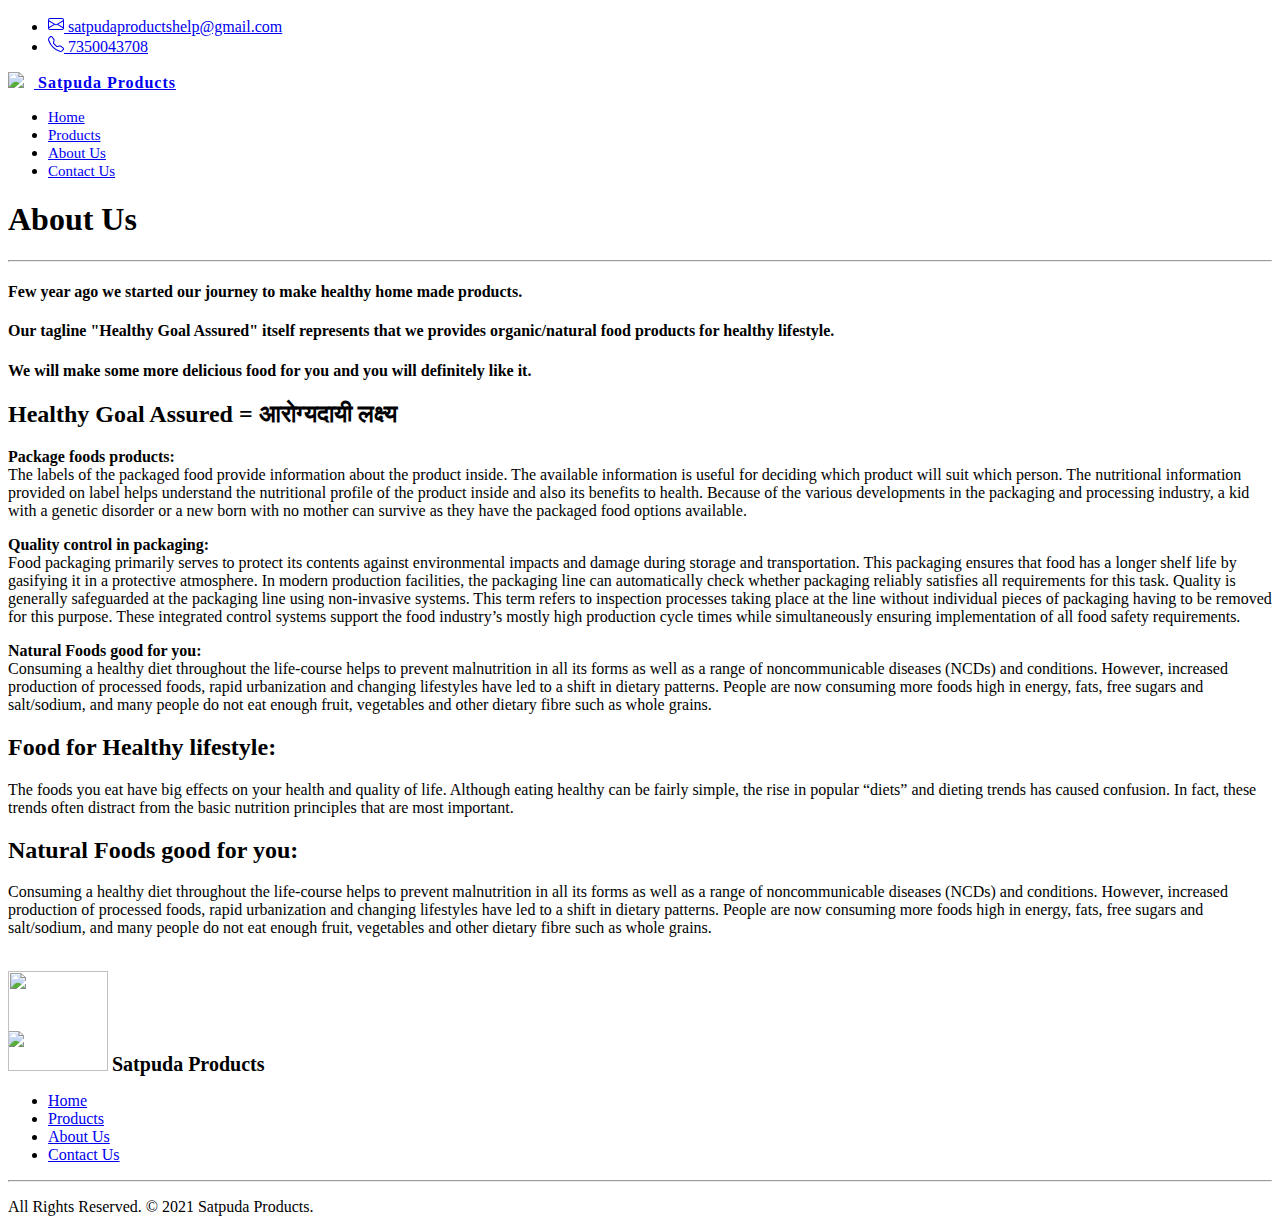
==== about.html @ 6eb0461f "Add files via upload" ====
<!doctype html>
<html lang="en">
<head>
    <!-- Required meta tags -->
    <meta charset="utf-8">
    <meta name="viewport" content="width=device-width, initial-scale=1">

    <title>About Us</title>

    <!-- Bootstrap CSS -->
    <link href="css/bootstrap.min.css" rel="stylesheet">
    <link rel="stylesheet" type="text/css" href="css/style.css">
</head>
<body class="bg-light">

    <nav class="py-0 bg-light border-bottom">
      <div class="container d-flex flex-wrap justify-content-end">
        <ul class="nav py-0">
            <li class="nav-item">
                <a href="#" class="nav-link link-dark px-2">
                    <svg xmlns="http://www.w3.org/2000/svg" width="16" height="16" fill="currentColor" class="bi bi-envelope" viewBox="0 0 16 16">
                        <path d="M0 4a2 2 0 0 1 2-2h12a2 2 0 0 1 2 2v8a2 2 0 0 1-2 2H2a2 2 0 0 1-2-2V4zm2-1a1 1 0 0 0-1 1v.217l7 4.2 7-4.2V4a1 1 0 0 0-1-1H2zm13 2.383-4.758 2.855L15 11.114v-5.73zm-.034 6.878L9.271 8.82 8 9.583 6.728 8.82l-5.694 3.44A1 1 0 0 0 2 13h12a1 1 0 0 0 .966-.739zM1 11.114l4.758-2.876L1 5.383v5.73z"/>
                    </svg> satpudaproductshelp@gmail.com
                </a>
            </li>
            <li class="nav-item">
                <a href="#" class="nav-link link-dark px-2">
                    <svg xmlns="http://www.w3.org/2000/svg" width="16" height="16" fill="currentColor" class="bi bi-telephone" viewBox="0 0 16 16">
                      <path d="M3.654 1.328a.678.678 0 0 0-1.015-.063L1.605 2.3c-.483.484-.661 1.169-.45 1.77a17.568 17.568 0 0 0 4.168 6.608 17.569 17.569 0 0 0 6.608 4.168c.601.211 1.286.033 1.77-.45l1.034-1.034a.678.678 0 0 0-.063-1.015l-2.307-1.794a.678.678 0 0 0-.58-.122l-2.19.547a1.745 1.745 0 0 1-1.657-.459L5.482 8.062a1.745 1.745 0 0 1-.46-1.657l.548-2.19a.678.678 0 0 0-.122-.58L3.654 1.328zM1.884.511a1.745 1.745 0 0 1 2.612.163L6.29 2.98c.329.423.445.974.315 1.494l-.547 2.19a.678.678 0 0 0 .178.643l2.457 2.457a.678.678 0 0 0 .644.178l2.189-.547a1.745 1.745 0 0 1 1.494.315l2.306 1.794c.829.645.905 1.87.163 2.611l-1.034 1.034c-.74.74-1.846 1.065-2.877.702a18.634 18.634 0 0 1-7.01-4.42 18.634 18.634 0 0 1-4.42-7.009c-.362-1.03-.037-2.137.703-2.877L1.885.511z"/>
                    </svg> 7350043708
                </a>
            </li>
        </ul>
      </div>
    </nav>
    <header class="py-2 mb-0 border-bottom bg-success">
      <div class="container d-flex flex-wrap justify-content-center">
        <a href="/" class="d-flex align-items-center mb-3 mb-lg-0 me-lg-auto text-dark text-decoration-none">
          <!-- <svg class="bi me-2" width="40" height="32"><use xlink:href="#bootstrap"/></svg> -->
          <img src="img/logo.png" class="img-fluid" style="width: 40px; margin-right: 10px;">
          <span class="fs-4 text-white" style="font-weight: 600; letter-spacing: 1px;">Satpuda Products</span>
        </a>
        <ul class="nav nav-pills">
            <li class="nav-item link p-0 mx-0"><a style="font-size: 15px;" href="index.html" class="nav-link text-white" aria-current="page">Home</a></li>
            <li class="nav-item link p-0 mx-0"><a style="font-size: 15px;" href="products.html" class="nav-link text-white">Products</a></li>
            <li class="nav-item link p-0 mx-0"><a style="font-size: 15px;" href="about.html" class="nav-link text-white active">About Us</a></li>
            <li class="nav-item link p-0 mx-0"><a style="font-size: 15px;" href="contact.html" class="nav-link text-white">Contact Us</a></li>
        </ul>
      </div>
    </header>
  
    <main class="container bg-light px-4 pt-5">
        <h1 class="mb-4">About Us</h1>
        <hr class="col-3 col-md-2 mb-5">

        <h4 class="mb-3">Few year ago we started our journey to make healthy home made products.</h4>
        <h4 class="my-3">Our tagline "Healthy Goal Assured" itself represents that we provides organic/natural food products for healthy lifestyle.</h4>
        <h4 class="my-3">We will make some more delicious food for you and you will definitely like it.</h4>

        <h2 class="my-4">Healthy Goal Assured = आरोग्यदायी लक्ष्य</h2>

        <p class="fs-5">
            <b>Package foods products:</b><br>
            The labels of the packaged food provide information about the product inside. The available information is useful for deciding which product will suit which person. The nutritional information provided on label helps understand the nutritional profile of the product inside and also its benefits to health. Because of the various developments in the packaging and processing industry, a kid with a genetic disorder or a new born with no mother can survive as they have the packaged food options available.
        </p>

        <p class="fs-5">
            <b>Quality control in packaging:</b><br>
            Food packaging primarily serves to protect its contents against environmental impacts and damage during storage and transportation. This packaging ensures that food has a longer shelf life by gasifying it in a protective atmosphere. In modern production facilities, the packaging line can automatically check whether packaging reliably satisfies all requirements for this task. Quality is generally safeguarded at the packaging line using non-invasive systems. This term refers to inspection processes taking place at the line without individual pieces of packaging having to be removed for this purpose. These integrated control systems support the food industry’s mostly high production cycle times while simultaneously ensuring implementation of all food safety requirements.
        </p>

        <p class="fs-5">
            <b>Natural Foods good for you:</b><br>
            Consuming a healthy diet throughout the life-course helps to prevent malnutrition in all its forms as well as a range of noncommunicable diseases (NCDs) and conditions. However, increased production of processed foods, rapid urbanization and changing lifestyles have led to a shift in dietary patterns. People are now consuming more foods high in energy, fats, free sugars and salt/sodium, and many people do not eat enough fruit, vegetables and other dietary fibre such as whole grains.
        </p>

        <div class="row g-5 mt-4">
            <div class="col-md-6 bg-white pt-3">
                <h2>Food for Healthy lifestyle:</h2>
                <p>The foods you eat have big effects on your health and quality of life.
                Although eating healthy can be fairly simple, the rise in popular “diets” and dieting trends has caused confusion.
                In fact, these trends often distract from the basic nutrition principles that are most important.</p>
            </div>

            <div class="col-md-6 bg-white pt-3">
                <h2>Natural Foods good for you:</h2>
                <p>Consuming a healthy diet throughout the life-course helps to prevent malnutrition in all its forms as well as a range of noncommunicable diseases (NCDs) and conditions. However, increased production of processed foods, rapid urbanization and changing lifestyles have led to a shift in dietary patterns. People are now consuming more foods high in energy, fats, free sugars and salt/sodium, and many people do not eat enough fruit, vegetables and other dietary fibre such as whole grains.</p>
            </div>
        </div>
    </main>

    <img src="img/mountain.png" style="width: 100%; margin-top: -90px !important; margin-bottom: -80px !important;" class="img-fluid m-0">

    <footer class="container-fluid pt-4 pb-2">
        <div class="container">
            <div class="row justify-content-center">
                <div class="col-12 text-center">
                    <img class="img-fluid mb-2" src="img/logo.png" alt="" width="100" height="100">
                    <small class="d-block mb-3 text-success" style="font-weight: 600; font-size: 20px;">Satpuda Products</small>
                    <!-- <small class="d-block mb-3 text-muted" style="font-weight: 600;">&copy; 2021 SATPUDA PRODUCTS</small> -->
                </div>
                <div class="col-12 col-md">
                    <ul class="nav justify-content-center">
                        <li class="nav-item">
                            <a class="nav-link active" aria-current="page" href="index.html">Home</a>
                        </li>
                        <li class="nav-item">
                            <a class="nav-link" aria-current="page" href="products.html">Products</a>
                        </li>
                        <li class="nav-item">
                            <a class="nav-link" aria-current="page" href="about.html">About Us</a>
                        </li>
                        <li class="nav-item">
                            <a class="nav-link" aria-current="page" href="contact.html">Contact Us</a>
                        </li>
                    </ul>
                </div>
            </div> 
        </div>
        <hr>
        <p class="text-center mb-2">All Rights Reserved. &copy; 2021 Satpuda Products.</p>
    </footer>

    <!-- Popper and Bootstrap JS -->
    <script src="js/popper.min.js"></script>
    <script src="js/bootstrap.min.js"></script>
</body>
</html>
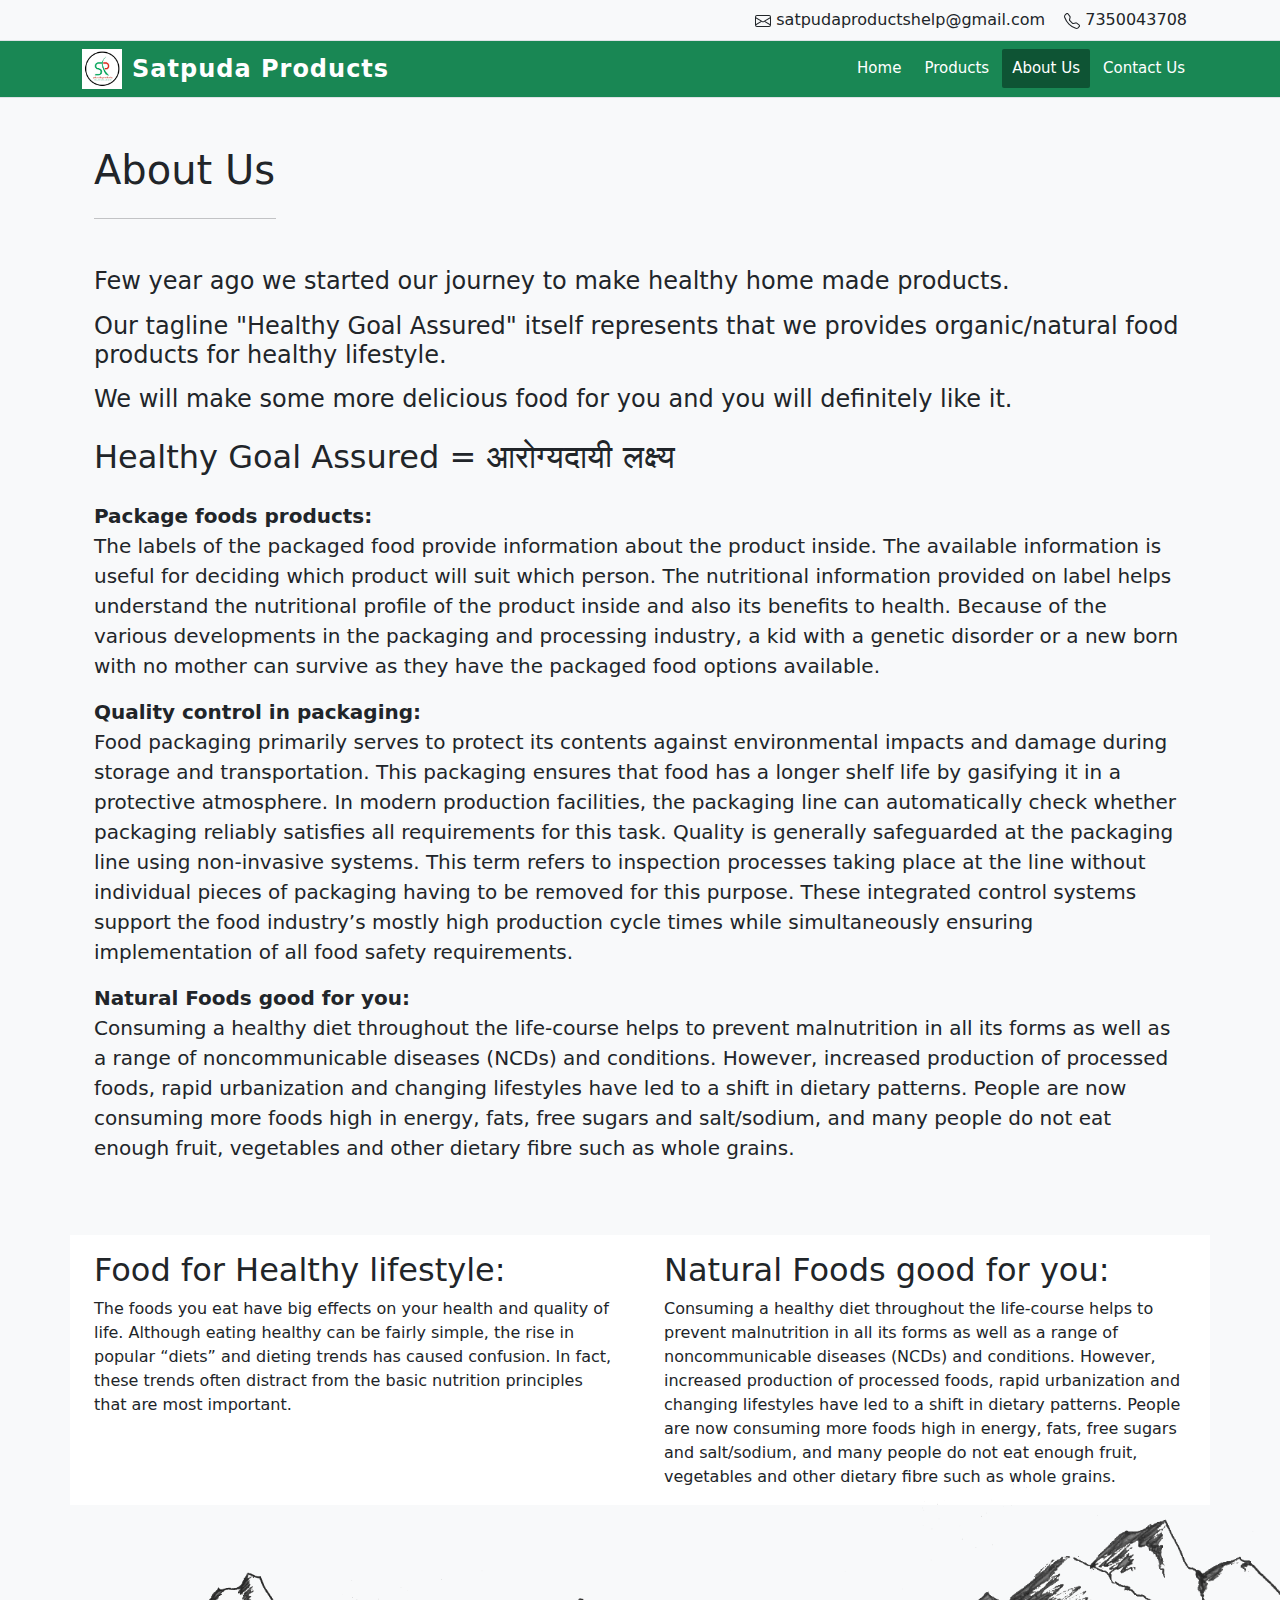
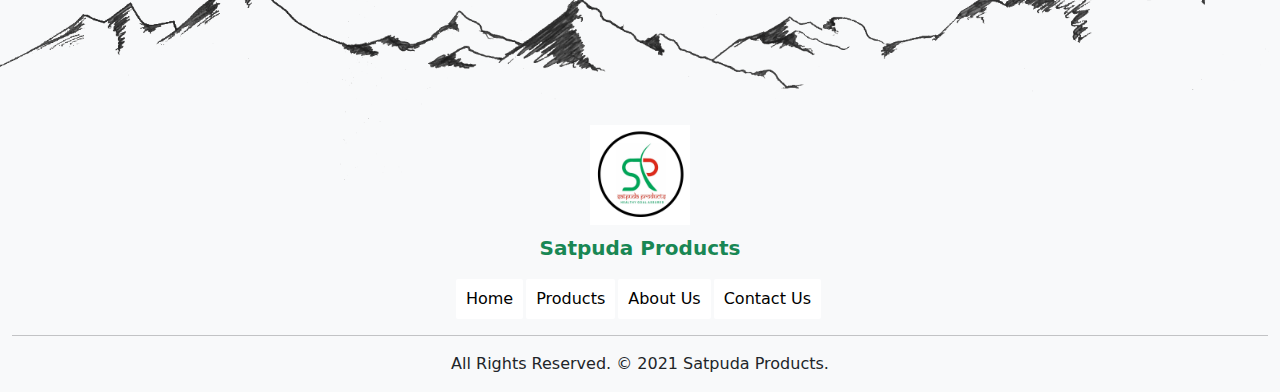
==== commit 6220f39d: "call4" ====
--- a/about.html
+++ b/about.html
@@ -17,14 +17,14 @@
       <div class="container d-flex flex-wrap justify-content-end">
         <ul class="nav py-0">
             <li class="nav-item">
-                <a href="#" class="nav-link link-dark px-2">
+                <a href="mailto:satpudaproductshelp@gmail.com" class="nav-link link-dark px-2">
                     <svg xmlns="http://www.w3.org/2000/svg" width="16" height="16" fill="currentColor" class="bi bi-envelope" viewBox="0 0 16 16">
                         <path d="M0 4a2 2 0 0 1 2-2h12a2 2 0 0 1 2 2v8a2 2 0 0 1-2 2H2a2 2 0 0 1-2-2V4zm2-1a1 1 0 0 0-1 1v.217l7 4.2 7-4.2V4a1 1 0 0 0-1-1H2zm13 2.383-4.758 2.855L15 11.114v-5.73zm-.034 6.878L9.271 8.82 8 9.583 6.728 8.82l-5.694 3.44A1 1 0 0 0 2 13h12a1 1 0 0 0 .966-.739zM1 11.114l4.758-2.876L1 5.383v5.73z"/>
                     </svg> satpudaproductshelp@gmail.com
                 </a>
             </li>
             <li class="nav-item">
-                <a href="#" class="nav-link link-dark px-2">
+                <a href="tel:+917350043708" class="nav-link link-dark px-2">
                     <svg xmlns="http://www.w3.org/2000/svg" width="16" height="16" fill="currentColor" class="bi bi-telephone" viewBox="0 0 16 16">
                       <path d="M3.654 1.328a.678.678 0 0 0-1.015-.063L1.605 2.3c-.483.484-.661 1.169-.45 1.77a17.568 17.568 0 0 0 4.168 6.608 17.569 17.569 0 0 0 6.608 4.168c.601.211 1.286.033 1.77-.45l1.034-1.034a.678.678 0 0 0-.063-1.015l-2.307-1.794a.678.678 0 0 0-.58-.122l-2.19.547a1.745 1.745 0 0 1-1.657-.459L5.482 8.062a1.745 1.745 0 0 1-.46-1.657l.548-2.19a.678.678 0 0 0-.122-.58L3.654 1.328zM1.884.511a1.745 1.745 0 0 1 2.612.163L6.29 2.98c.329.423.445.974.315 1.494l-.547 2.19a.678.678 0 0 0 .178.643l2.457 2.457a.678.678 0 0 0 .644.178l2.189-.547a1.745 1.745 0 0 1 1.494.315l2.306 1.794c.829.645.905 1.87.163 2.611l-1.034 1.034c-.74.74-1.846 1.065-2.877.702a18.634 18.634 0 0 1-7.01-4.42 18.634 18.634 0 0 1-4.42-7.009c-.362-1.03-.037-2.137.703-2.877L1.885.511z"/>
                     </svg> 7350043708
@@ -125,4 +125,4 @@
     <script src="js/popper.min.js"></script>
     <script src="js/bootstrap.min.js"></script>
 </body>
-</html>+</html>
--- a/css/style.css
+++ b/css/style.css
@@ -0,0 +1,43 @@
+
+
+.btn {
+    box-shadow: none !important;
+}
+
+.nav-link {
+    padding: 8px 10px 8px 10px;
+    border-radius: 2px !important;
+    margin-right: 3px;
+}
+
+.nav-link.active {
+    background: #0e5434 !important;
+    border-radius: 5px;
+}
+
+.nav-link:hover {
+    background: #0e5434;
+    border-radius: 5px;
+}
+
+
+footer .nav-link, footer .nav-link.active {
+    background: #fff !important;
+    color: #000;
+}
+
+/*!----: Parrallax :----!*/
+
+.parrallax {
+    position: relative;
+    text-align: center;
+    -webkit-background-size: cover;
+    background-size: cover;
+    background-attachment: fixed;
+    background-position: center;
+    background-repeat: no-repeat;
+}
+
+a {
+    text-decoration: none !important;
+} 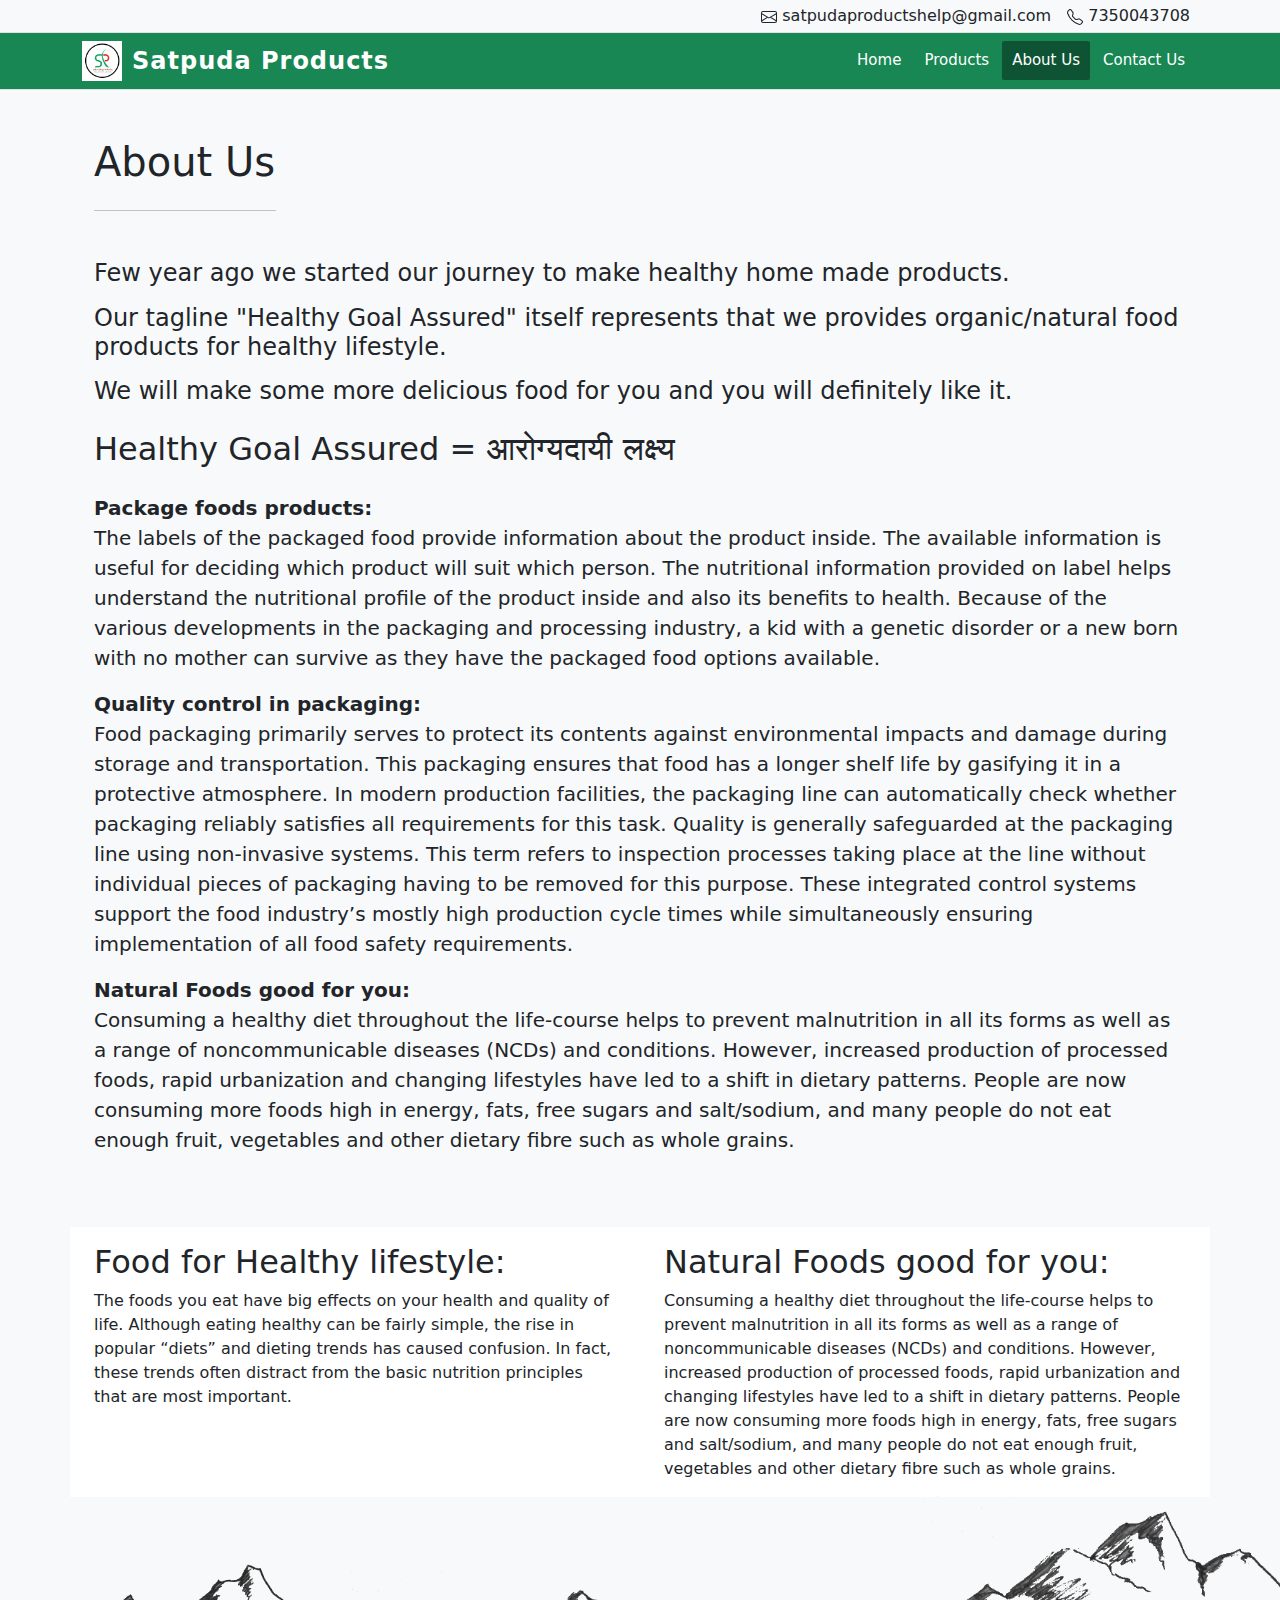
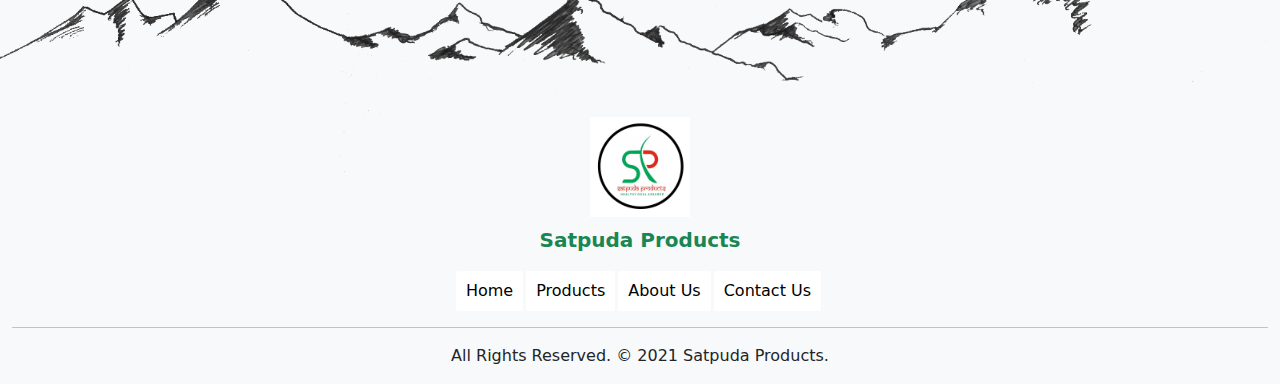
==== commit dc91c6b0: "call13" ====
--- a/about.html
+++ b/about.html
@@ -16,15 +16,15 @@
     <nav class="py-0 bg-light border-bottom">
       <div class="container d-flex flex-wrap justify-content-end">
         <ul class="nav py-0">
-            <li class="nav-item">
-                <a href="mailto:satpudaproductshelp@gmail.com" class="nav-link link-dark px-2">
+            <li class="nav-item py-1">
+                <a href="mailto:satpudaproductshelp@gmail.com" class="link-dark px-2">
                     <svg xmlns="http://www.w3.org/2000/svg" width="16" height="16" fill="currentColor" class="bi bi-envelope" viewBox="0 0 16 16">
                         <path d="M0 4a2 2 0 0 1 2-2h12a2 2 0 0 1 2 2v8a2 2 0 0 1-2 2H2a2 2 0 0 1-2-2V4zm2-1a1 1 0 0 0-1 1v.217l7 4.2 7-4.2V4a1 1 0 0 0-1-1H2zm13 2.383-4.758 2.855L15 11.114v-5.73zm-.034 6.878L9.271 8.82 8 9.583 6.728 8.82l-5.694 3.44A1 1 0 0 0 2 13h12a1 1 0 0 0 .966-.739zM1 11.114l4.758-2.876L1 5.383v5.73z"/>
                     </svg> satpudaproductshelp@gmail.com
                 </a>
             </li>
-            <li class="nav-item">
-                <a href="tel:+917350043708" class="nav-link link-dark px-2">
+            <li class="nav-item py-1">
+                <a href="tel:+917350043708" class="link-dark px-2">
                     <svg xmlns="http://www.w3.org/2000/svg" width="16" height="16" fill="currentColor" class="bi bi-telephone" viewBox="0 0 16 16">
                       <path d="M3.654 1.328a.678.678 0 0 0-1.015-.063L1.605 2.3c-.483.484-.661 1.169-.45 1.77a17.568 17.568 0 0 0 4.168 6.608 17.569 17.569 0 0 0 6.608 4.168c.601.211 1.286.033 1.77-.45l1.034-1.034a.678.678 0 0 0-.063-1.015l-2.307-1.794a.678.678 0 0 0-.58-.122l-2.19.547a1.745 1.745 0 0 1-1.657-.459L5.482 8.062a1.745 1.745 0 0 1-.46-1.657l.548-2.19a.678.678 0 0 0-.122-.58L3.654 1.328zM1.884.511a1.745 1.745 0 0 1 2.612.163L6.29 2.98c.329.423.445.974.315 1.494l-.547 2.19a.678.678 0 0 0 .178.643l2.457 2.457a.678.678 0 0 0 .644.178l2.189-.547a1.745 1.745 0 0 1 1.494.315l2.306 1.794c.829.645.905 1.87.163 2.611l-1.034 1.034c-.74.74-1.846 1.065-2.877.702a18.634 18.634 0 0 1-7.01-4.42 18.634 18.634 0 0 1-4.42-7.009c-.362-1.03-.037-2.137.703-2.877L1.885.511z"/>
                     </svg> 7350043708
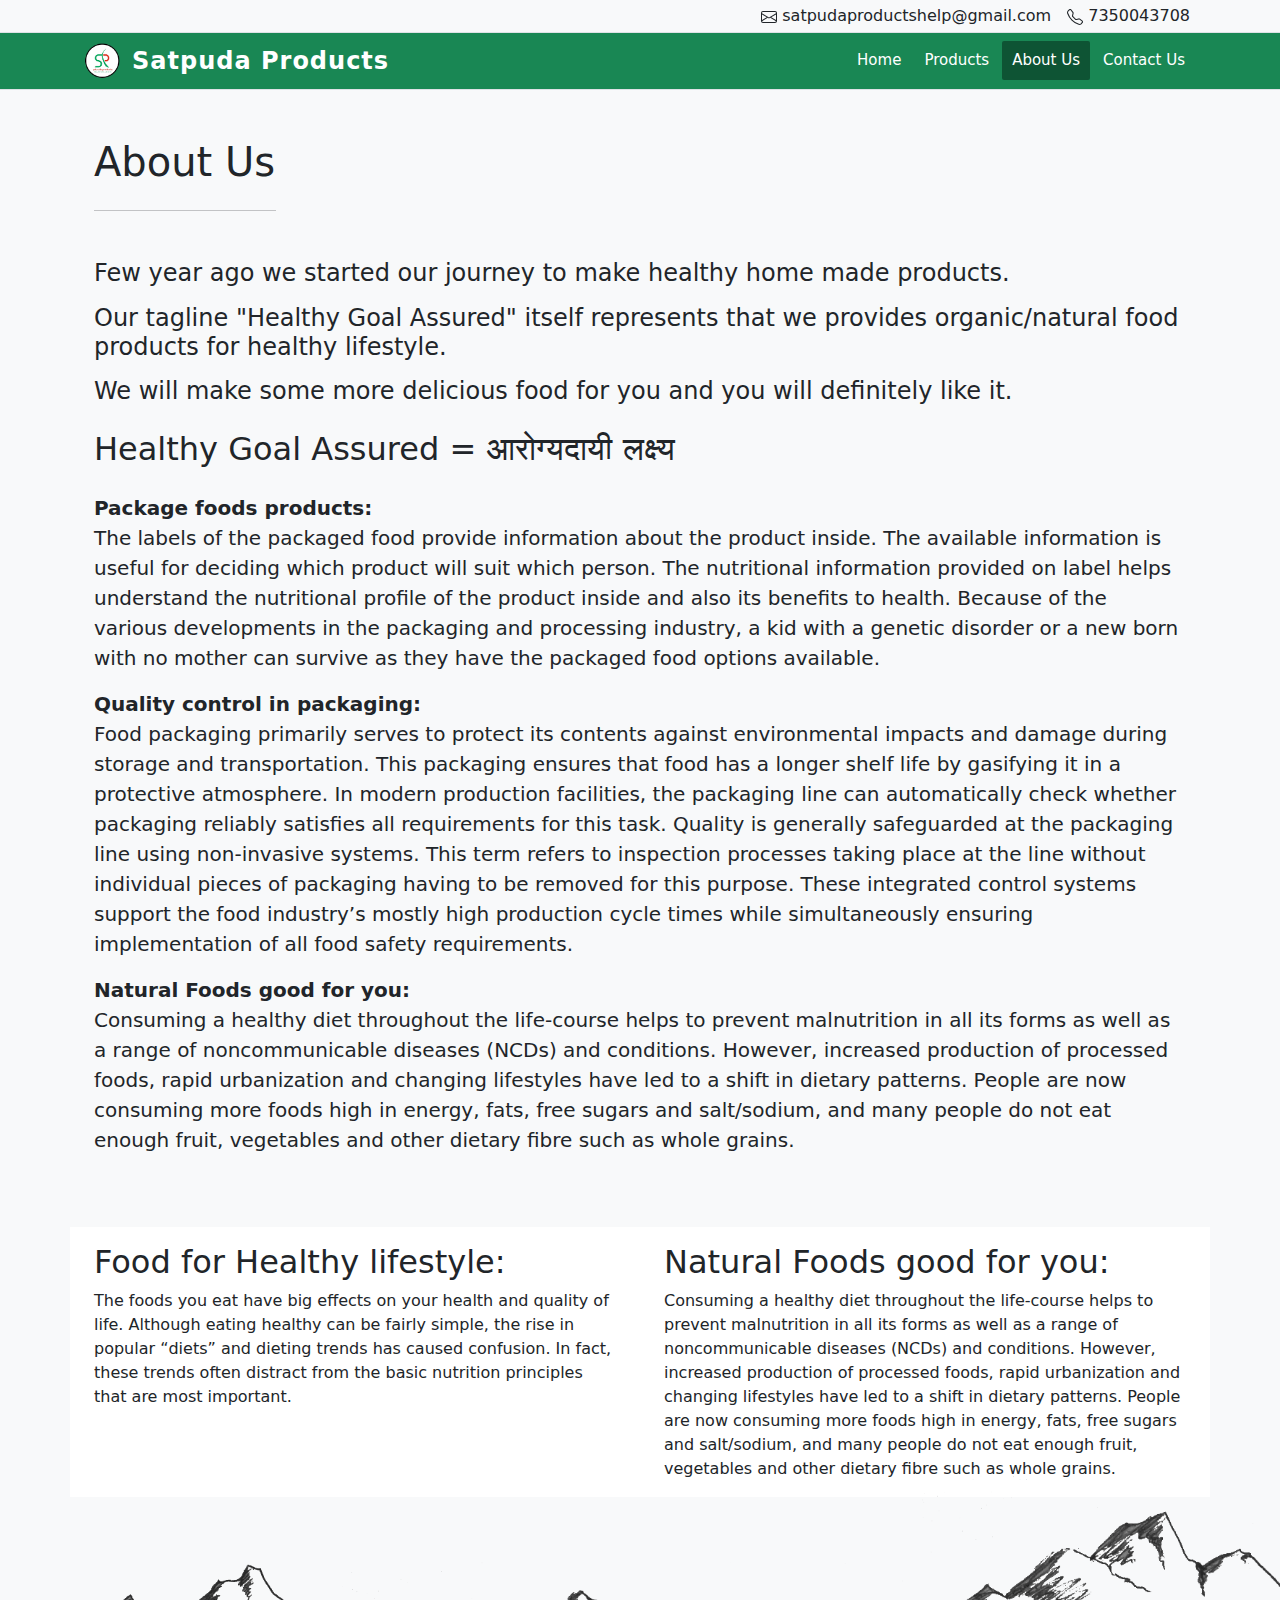
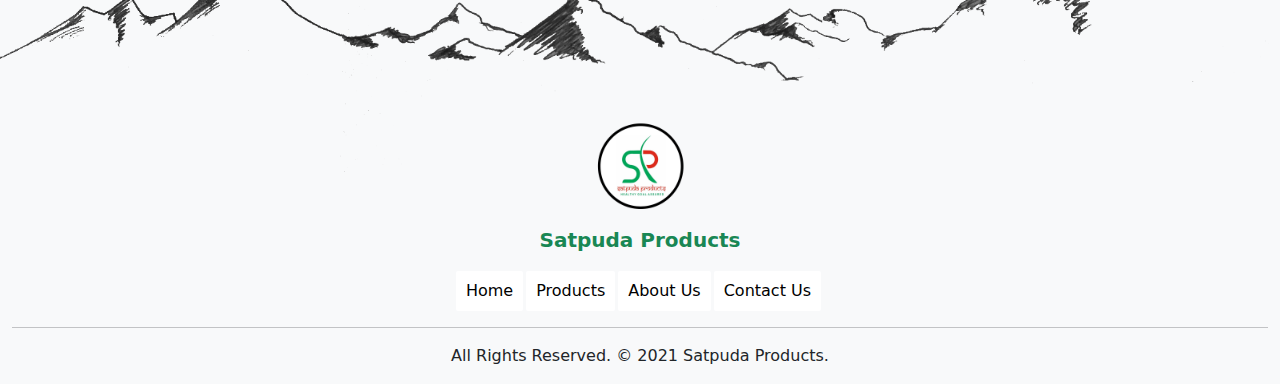
==== commit c7f668e3: "about" ====
--- a/about.html
+++ b/about.html
@@ -6,6 +6,20 @@
     <meta name="viewport" content="width=device-width, initial-scale=1">
 
     <title>About Us</title>
+    
+    <!-- SEO Meta Tags-->
+    <meta name="description" content="Package foods products The labels of the packaged food provide information about the product inside. The available information is useful for deciding which product will suit which person. The nutritional information provided on label helps understand the nutritional profile of the product inside and also its benefits to health.">
+    <meta name="keywords" content="Satpuda, Satpuda Products, सातपुड़ा प्रोडक्ट्स, Satpuda Food Products, Food Products, Satpuda Natural Food Products, Satpuda Food, Satpuda Foods">
+    <meta name="author" content="Satpuda Products">
+
+    <!-- Favicon and Touch Icons-->
+    <link rel="apple-touch-icon" sizes="180x180" href="img/favicon/apple-touch-icon.png">
+    <link rel="icon" type="image/png" sizes="32x32" href="img/favicon/favicon-32x32.png">
+    <link rel="icon" type="image/png" sizes="16x16" href="img/favicon/favicon-16x16.png">
+    <link rel="manifest" href="img/favicon/site.webmanifest">
+    <link rel="mask-icon" href="img/favicon/safari-pinned-tab.svg" color="#5bbad5">
+    <meta name="msapplication-TileColor" content="#da532c">
+    <meta name="theme-color" content="#ffffff">
 
     <!-- Bootstrap CSS -->
     <link href="css/bootstrap.min.css" rel="stylesheet">
